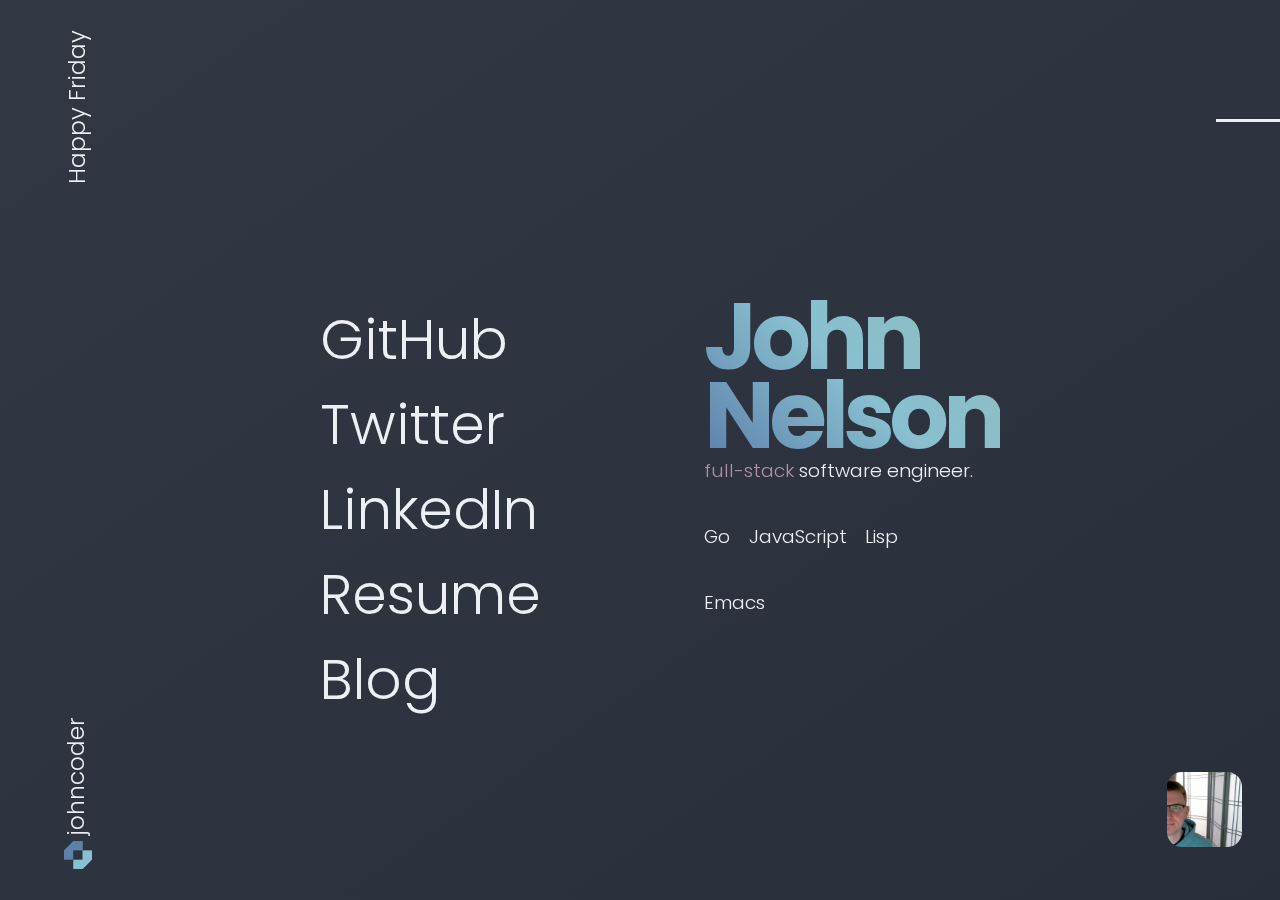
==== index.html @ 11180e39 "responsive" ====
<!doctype html>
<html>
  <head>
    <title>John Nelson</title>
    <link rel="stylesheet" href="/index.css">
    <link rel="shortcut icon" type="image/png" href="/johncoder-logo.png"/>
    <meta name="viewport" content="width=device-width, initial-scale=1">
    <meta name="description" content="John Nelson's website" />
    <meta property="og:title" content="John Nelson's website" />
    <meta property="og:type" content="profile" />
    <meta property="og:image" content="https://gravatar.com/avatar/61df791156473904776d9d44ad673102?s=256" />
    <meta property="og:url" content="https://johncoder.github.io/" />
    <meta property="og:description" content="Dad, husband, developer. A seasoned remote worker living in Jamestown, NY." />
    <meta name="twitter:card" content="summary" />
    <meta name="twitter:site" content="@johncoder" />
  </head>
  <body>
    <aside class="outer bottom left">
      <span class="screen-name">
	<svg class="logo" width="1.5rem" height="1.5rem"><use xlink:href="#logo" /></svg>
	johncoder
      </span>
    </aside>

    <aside class="outer bottom right">
      <img class="avatar" src="/johncoder.jpg" />
    </aside>

    <section class="about-me">
      <h1>John<br />Nelson</h1>
      <p><span style="color: #B48EAD;">Full-Stack</span> Software Engineer.</p>
      <ul>
	<li>Go</li>
	<li>JavaScript</li>
	<li>Lisp</li>
      </ul>
      <ul>
	<li>Emacs</li>
      </ul>
    </section>

    <nav>
      <ul>
	<li>
	  <a href="https://github.com/johncoder">GitHub</a>
	</li>
	<li>
	  <a href="https://twitter.com/johncoder">Twitter</a>
	</li>
	<li>
	  <a href="https://linkedin.com/in/johncoder">LinkedIn</a>
	</li>
	<li>
	  <a href="/resume.html">Resume</a>
	</li>
	<li>
	  <a href="https://johncoder.com/">Blog</a>
	</li>
      </ul>
    </nav>

    <aside class="outer top left">
      <span>Happy</span> <span id="day-of-the-week"></span>
    </aside>

    <aside class="outer top right">
      <span class="accent-bar">&nbsp;</span>
    </aside>

    <script type="text/javascript">
     (function() {
	 var daysOfTheWeek = [ "Sunday", "Monday", "Tuesday", "Wednesday",
			       "Thursday", "Friday", "Saturday" ];
	 function getDayOfWeek(date) {
	     d = date || new Date();
	     return daysOfTheWeek[d.getDay()];
	 }

	 document.getElementById("day-of-the-week").innerHTML = getDayOfWeek();
     })();
    </script>
  </body>
</html>



<svg xmlns="http://www.w3.org/2000/svg" style="display: none;">
  <symbol id="logo" width="1.5rem" height="1.5rem" viewBox="0 0 385 385">
    <title>logo</title>
    <path fill-rule="evenodd" clip-rule="evenodd" d="M0.122589 128H128.123V256H128.054L128.123 256.068V256H256.123V384H128.858L128.368 384.49L0 256.123L0.122589 256V128Z" fill="#88C0D0" />
    <path fill-rule="evenodd" clip-rule="evenodd" d="M384 256.49L256 256.49L256 128.49L256.069 128.49L256 128.422L256 128.49L128 128.49L128 0.490348L255.265 0.490337L255.755 1.12223e-05L384.123 128.368L384 128.49L384 256.49Z" fill="#5E81AC" />
  </symbol>
</svg>
---- index.css ----
@import url('https://fonts.googleapis.com/css?family=Poppins:100,300,400,500,600,700,800,900');

*, *:before, *:after {
  box-sizing: border-box;
}

html, body {
    min-height: 100%;
    overflow: hidden;
}

html {
  font-size: 14pt;
  text-rendering: optimizeLegibility;
  margin: 0;
  padding: 0;
}

body {
    /* background-color: #2E3440; */
    position: relative;
    background: linear-gradient(145deg, #313844, #292f3a);
    margin: 0;
    padding: 0;
    font-family: 'Poppins', sans-serif;
    font-weight: 300;
    color: #ECEFF4;
}

h1 {
    margin-top: 0;
}

a, a:visited, a:hover {
    color: inherit;
    text-decoration: none;
}

section {
    display: block;
}

.about-me h1 {
    margin-bottom: 0;
    line-height: .85em;
    font-size: 5rem;
    letter-spacing: -6px;

    background: linear-gradient(45deg, rgba(94,129,172,1) 0%, rgba(136,192,208,1) 50%, rgba(143,188,187,1) 100%);
    -webkit-background-clip: text;
    -webkit-text-fill-color: transparent;
}

.avatar {
    border-radius: 20%;
    width: 4rem;
}

aside.outer {
    position: fixed;
}
aside.bottom {
    bottom: 10%;
}
aside.top {
    top: 10%;
}
aside.left {
    left: 0;
}
aside.right {
    right: 3%;
}

aside .accent-bar {
    display: inline-block;
    min-width: 5%;
    width: 2rem;
    border-bottom: 3px solid #ECEFF4;
    position: fixed;
    right: 0;
}
    
aside.outer.bottom.left,
aside.outer.top.left {
    transform: rotate(-90deg);
    font-size: 1.25rem;
    font-weight: 300;
}

aside.outer.bottom.right {
    bottom: 5%;
}

.screen-name svg {
    vertical-align: middle;
}

nav {
    position: fixed;
    left: 25%;
    top: 33%;
    font-size: 3rem;
}

nav ul li:hover {
    transition: 0.1s ease-out;
    transform: translateX(1rem);
}

nav ul li {
    transition: 0.1s ease-out;
}

ul {
    margin: 0;
    padding: 0;
    list-style: none;
}

.about-me {
    position: fixed;
    left: 55%;
    top: 33%;
}

.about-me h1 + p {
    margin-top: 0;
    text-transform: lowercase;
}

.about-me ul {
    margin-top: 2rem;
    display: flex;
    /* justify-content: space-between; */
    
}

.about-me ul li {
    margin-right: 1rem;
}

@-webkit-viewport{width:device-width;}
@-moz-viewport{width:device-width;}
@-ms-viewport{width:device-width;}
@-o-viewport{width:device-width;}
@viewport{width:device-width;}

@media (max-width: 960px) {
    html, body {
	padding: 0;
	margin: 0;
	min-height: auto;
	overflow: scroll;
    }

    aside.outer {
	position: relative;
	display: block;
	padding: 2rem;
    }

    aside.outer.top.left,
    aside.outer.bottom.left {
	transform: rotate(0deg);
    }

    aside.outer.bottom.right {
	position: fixed;
	top: 0;
	right: 0;
    }

    nav,
    .about-me {
	position: relative;
	display: block;
	width: 100%;
	padding: 2rem;
	left: 0;
	top: 0;
	right: 0;
	bottom: 0;
    }
}

@media (max-width: 480px) {
    html, body {
	padding: 0;
	margin: 0;
	min-height: auto;
    }

    aside.outer.top.left,
    aside.outer.bottom.left {
	transform: rotate(0deg);
    }

    aside.outer {
	display: block;
	padding: 2rem;
    }

    aside.left {
	transform: rotate(0deg);
    }

    nav,
    .about-me {
	position: relative;
	display: block;
	width: 100%;
	padding: 2rem;
	left: 0;
	top: 0;
	right: 0;
	bottom: 0;
    }
}
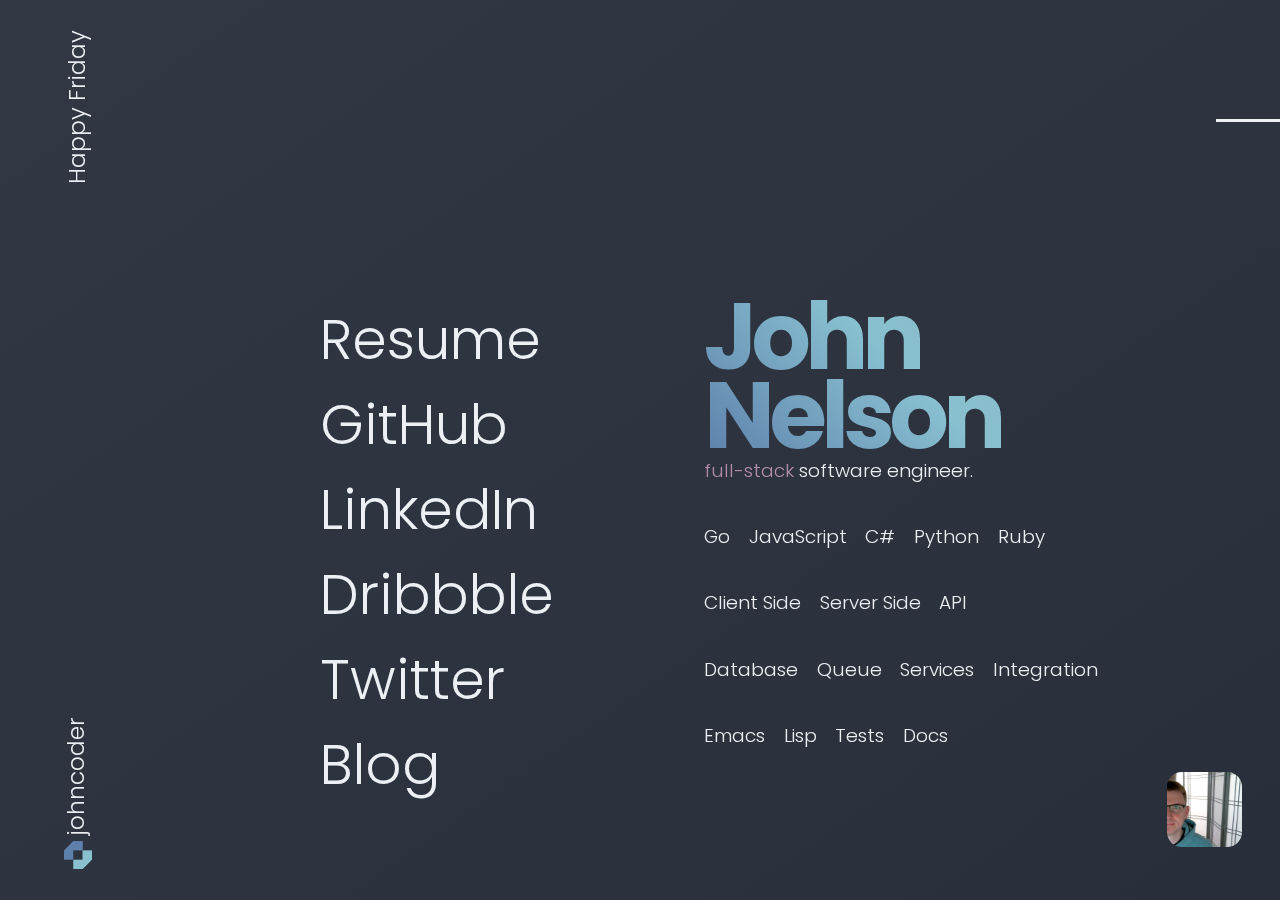
==== commit 1ad95ff2: "more stuff" ====
--- a/index.html
+++ b/index.html
@@ -32,26 +32,45 @@
       <ul>
 	<li>Go</li>
 	<li>JavaScript</li>
-	<li>Lisp</li>
+	<li>C#</li>
+	<li>Python</li>
+	<li>Ruby</li>
+      </ul>
+      <ul>
+	<li>Client Side</li>
+	<li>Server Side</li>
+	<li>API</li>
+      </ul>
+      <ul>
+	<li>Database</li>
+	<li>Queue</li>
+	<li>Services</li>
+	<li>Integration</li>
       </ul>
       <ul>
 	<li>Emacs</li>
+	<li>Lisp</li>
+	<li>Tests</li>
+	<li>Docs</li>
       </ul>
     </section>
 
     <nav>
       <ul>
 	<li>
-	  <a href="https://github.com/johncoder">GitHub</a>
+	  <a href="/resume.html">Resume</a>
 	</li>
 	<li>
-	  <a href="https://twitter.com/johncoder">Twitter</a>
+	  <a href="https://github.com/johncoder">GitHub</a>
 	</li>
 	<li>
 	  <a href="https://linkedin.com/in/johncoder">LinkedIn</a>
 	</li>
 	<li>
-	  <a href="/resume.html">Resume</a>
+	  <a href="https://dribbble.com/johncoder">Dribbble</a>
+	</li>
+	<li>
+	  <a href="https://twitter.com/johncoder">Twitter</a>
 	</li>
 	<li>
 	  <a href="https://johncoder.com/">Blog</a>
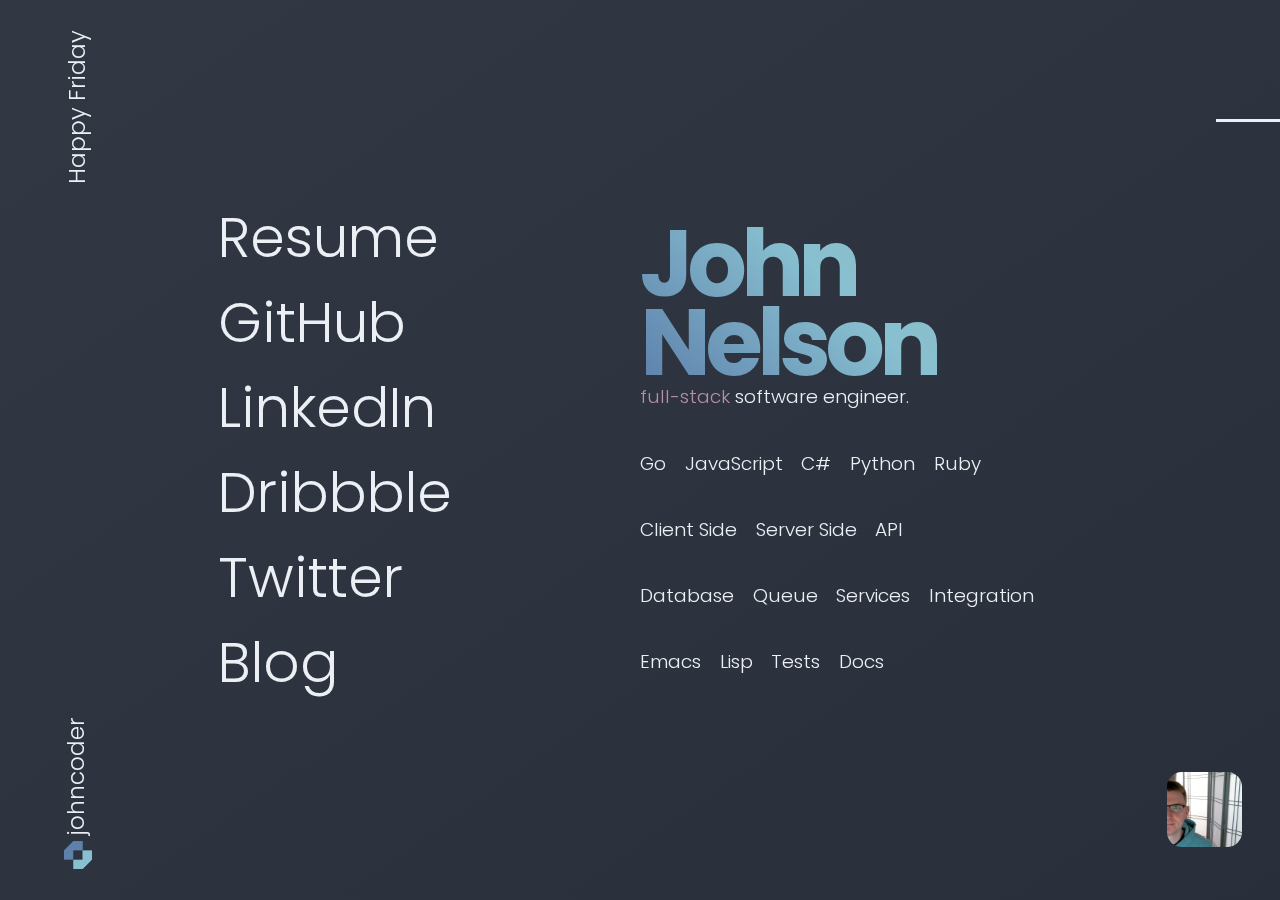
==== commit 0b6ae3d2: "better centering" ====
--- a/index.html
+++ b/index.html
@@ -26,57 +26,59 @@
       <img class="avatar" src="/johncoder.jpg" />
     </aside>
 
-    <section class="about-me">
-      <h1>John<br />Nelson</h1>
-      <p><span style="color: #B48EAD;">Full-Stack</span> Software Engineer.</p>
-      <ul>
-	<li>Go</li>
-	<li>JavaScript</li>
-	<li>C#</li>
-	<li>Python</li>
-	<li>Ruby</li>
-      </ul>
-      <ul>
-	<li>Client Side</li>
-	<li>Server Side</li>
-	<li>API</li>
-      </ul>
-      <ul>
-	<li>Database</li>
-	<li>Queue</li>
-	<li>Services</li>
-	<li>Integration</li>
-      </ul>
-      <ul>
-	<li>Emacs</li>
-	<li>Lisp</li>
-	<li>Tests</li>
-	<li>Docs</li>
-      </ul>
-    </section>
+    <main>
+      <section class="about-me">
+	<h1>John<br />Nelson</h1>
+	<p><span style="color: #B48EAD;">Full-Stack</span> Software Engineer.</p>
+	<ul>
+	  <li>Go</li>
+	  <li>JavaScript</li>
+	  <li>C#</li>
+	  <li>Python</li>
+	  <li>Ruby</li>
+	</ul>
+	<ul>
+	  <li>Client Side</li>
+	  <li>Server Side</li>
+	  <li>API</li>
+	</ul>
+	<ul>
+	  <li>Database</li>
+	  <li>Queue</li>
+	  <li>Services</li>
+	  <li>Integration</li>
+	</ul>
+	<ul>
+	  <li>Emacs</li>
+	  <li>Lisp</li>
+	  <li>Tests</li>
+	  <li>Docs</li>
+	</ul>
+      </section>
 
-    <nav>
-      <ul>
-	<li>
-	  <a href="/resume.html">Resume</a>
-	</li>
-	<li>
-	  <a href="https://github.com/johncoder">GitHub</a>
-	</li>
-	<li>
-	  <a href="https://linkedin.com/in/johncoder">LinkedIn</a>
-	</li>
-	<li>
-	  <a href="https://dribbble.com/johncoder">Dribbble</a>
-	</li>
-	<li>
-	  <a href="https://twitter.com/johncoder">Twitter</a>
-	</li>
-	<li>
-	  <a href="https://johncoder.com/">Blog</a>
-	</li>
-      </ul>
-    </nav>
+      <nav>
+	<ul>
+	  <li>
+	    <a href="/resume.html">Resume</a>
+	  </li>
+	  <li>
+	    <a href="https://github.com/johncoder">GitHub</a>
+	  </li>
+	  <li>
+	    <a href="https://linkedin.com/in/johncoder">LinkedIn</a>
+	  </li>
+	  <li>
+	    <a href="https://dribbble.com/johncoder">Dribbble</a>
+	  </li>
+	  <li>
+	    <a href="https://twitter.com/johncoder">Twitter</a>
+	  </li>
+	  <li>
+	    <a href="https://johncoder.com/">Blog</a>
+	  </li>
+	</ul>
+      </nav>
+    </main>
 
     <aside class="outer top left">
       <span>Happy</span> <span id="day-of-the-week"></span>
--- a/index.css
+++ b/index.css
@@ -96,10 +96,25 @@
     vertical-align: middle;
 }
 
+main {
+    position: fixed;
+    left: 0;
+    right: 0;
+    top: 0;
+    bottom: 0;
+    display: flex;
+    justify-content: center;
+    align-items: center;
+    align-content: center;
+    flex-direction: row-reverse;
+    height: 100%;
+}
+
+main > * {
+    min-width: 33%;
+}
+
 nav {
-    position: fixed;
-    left: 25%;
-    top: 33%;
     font-size: 3rem;
 }
 
@@ -118,12 +133,6 @@
     list-style: none;
 }
 
-.about-me {
-    position: fixed;
-    left: 55%;
-    top: 33%;
-}
-
 .about-me h1 + p {
     margin-top: 0;
     text-transform: lowercase;
@@ -132,8 +141,6 @@
 .about-me ul {
     margin-top: 2rem;
     display: flex;
-    /* justify-content: space-between; */
-    
 }
 
 .about-me ul li {
@@ -154,6 +161,15 @@
 	overflow: scroll;
     }
 
+    main {
+	position: relative;
+	display: block;
+    }
+
+    main > * {
+	min-width: auto;
+    }
+
     aside.outer {
 	position: relative;
 	display: block;
@@ -177,10 +193,6 @@
 	display: block;
 	width: 100%;
 	padding: 2rem;
-	left: 0;
-	top: 0;
-	right: 0;
-	bottom: 0;
     }
 }
 
@@ -191,12 +203,22 @@
 	min-height: auto;
     }
 
+    main {
+	position: relative;
+	display: block;
+    }
+
+    main > * {
+	min-width: auto;
+    }
+
     aside.outer.top.left,
     aside.outer.bottom.left {
 	transform: rotate(0deg);
     }
 
     aside.outer {
+	position: relative;
 	display: block;
 	padding: 2rem;
     }
@@ -211,9 +233,5 @@
 	display: block;
 	width: 100%;
 	padding: 2rem;
-	left: 0;
-	top: 0;
-	right: 0;
-	bottom: 0;
-    }
-}
+    }
+}
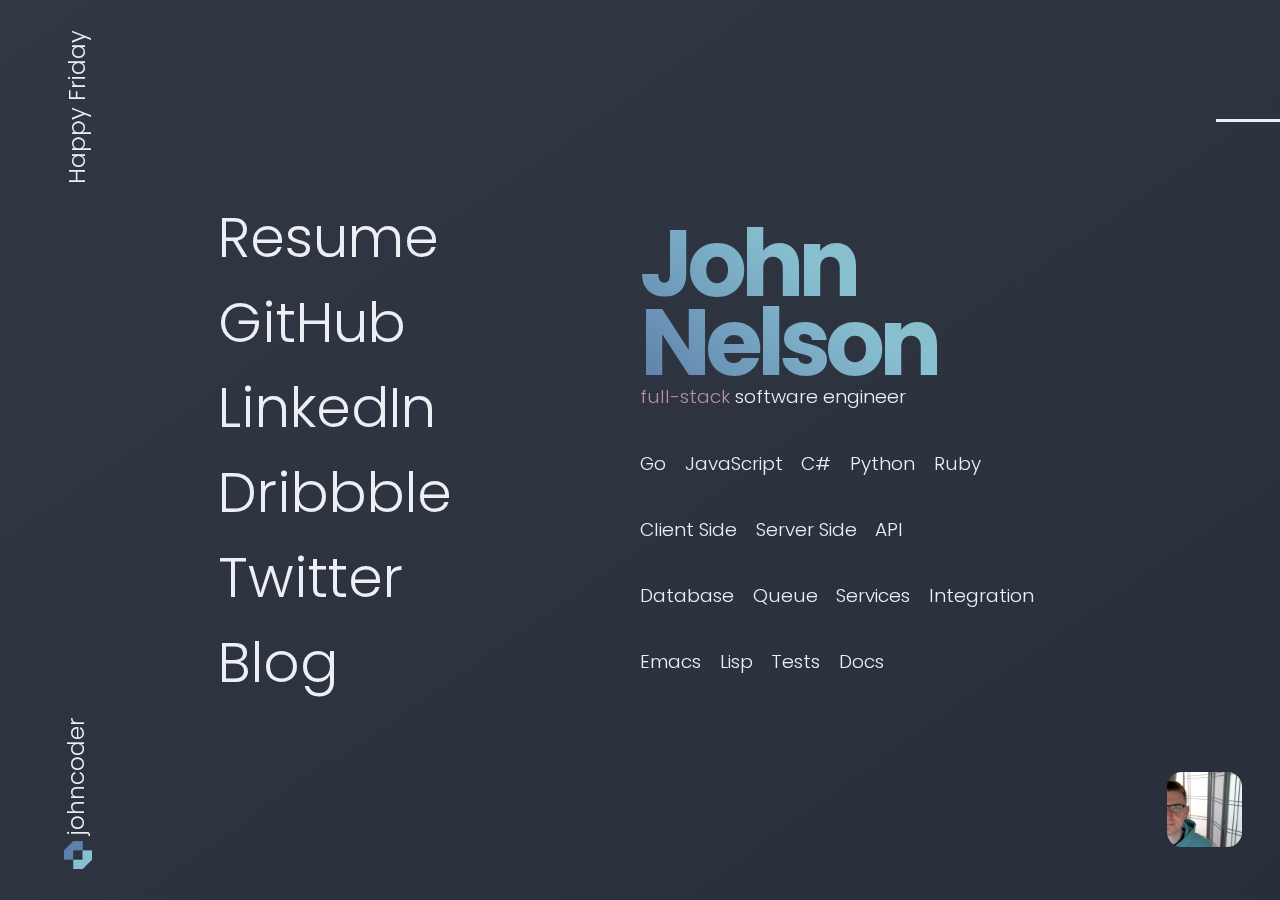
==== commit 35ba0ad2: "not a sentence" ====
--- a/index.html
+++ b/index.html
@@ -29,7 +29,7 @@
     <main>
       <section class="about-me">
 	<h1>John<br />Nelson</h1>
-	<p><span style="color: #B48EAD;">Full-Stack</span> Software Engineer.</p>
+	<p><span style="color: #B48EAD;">Full-Stack</span> Software Engineer</p>
 	<ul>
 	  <li>Go</li>
 	  <li>JavaScript</li>
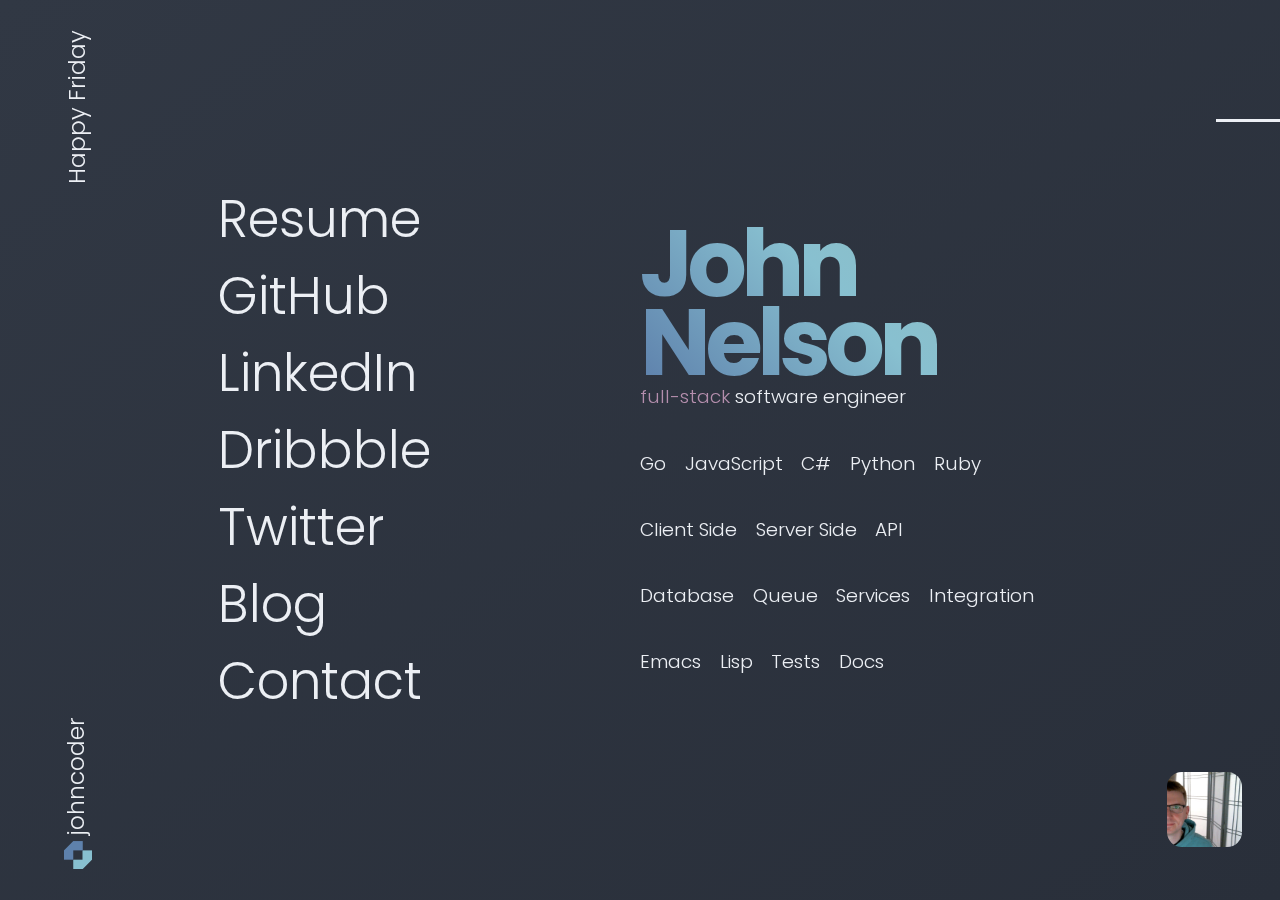
==== commit e3c12fc5: "contact, nav font size" ====
--- a/index.html
+++ b/index.html
@@ -76,6 +76,9 @@
 	  <li>
 	    <a href="https://johncoder.com/">Blog</a>
 	  </li>
+	  <li>
+	    <a href="mailto:jnelson@johncoder.com">Contact</a>
+	  </li>
 	</ul>
       </nav>
     </main>
--- a/index.css
+++ b/index.css
@@ -115,7 +115,7 @@
 }
 
 nav {
-    font-size: 3rem;
+    font-size: 2.75rem;
 }
 
 nav ul li:hover {
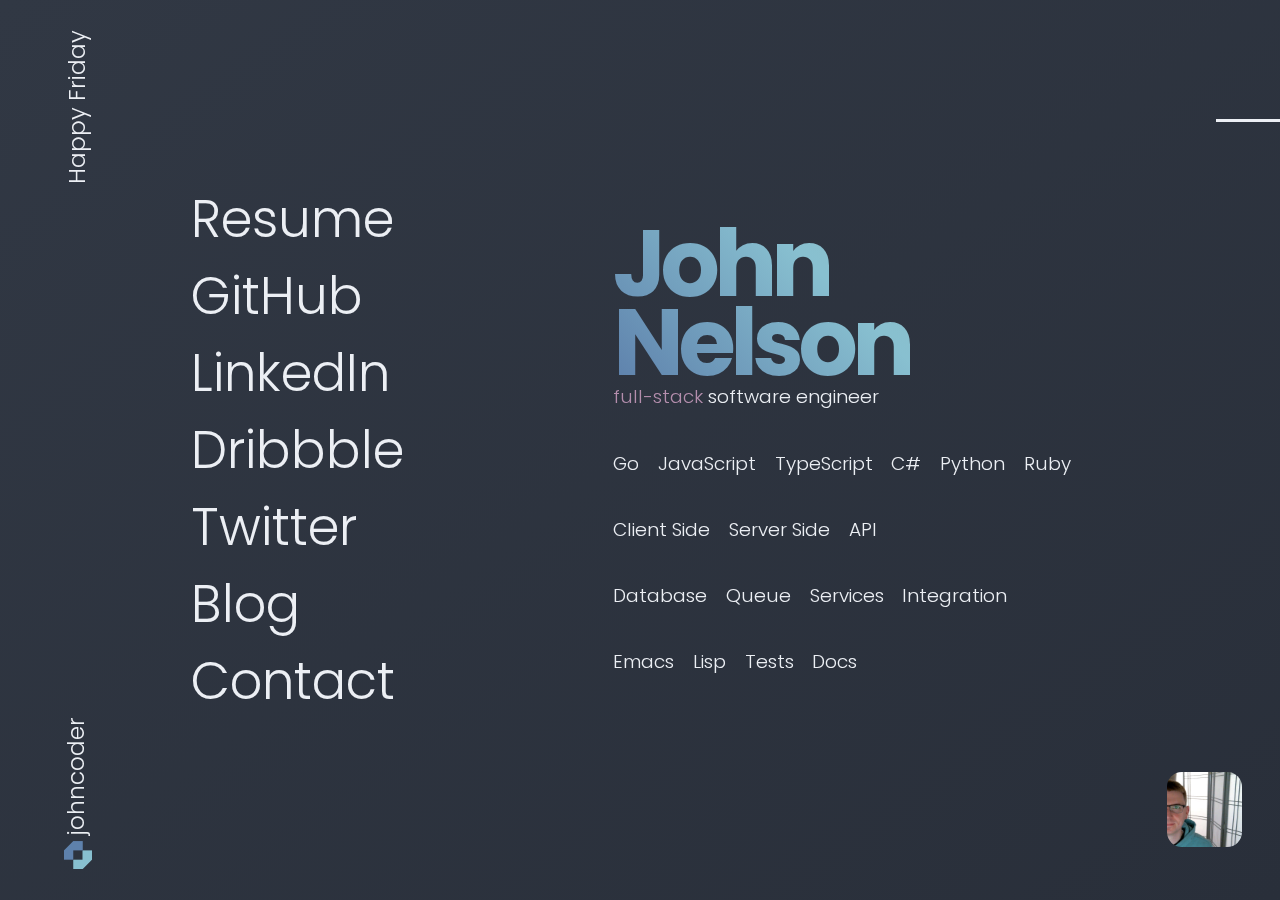
==== commit 8bbc511b: "Update index.html" ====
--- a/index.html
+++ b/index.html
@@ -33,6 +33,7 @@
 	<ul>
 	  <li>Go</li>
 	  <li>JavaScript</li>
+	  <li>TypeScript</li>
 	  <li>C#</li>
 	  <li>Python</li>
 	  <li>Ruby</li>
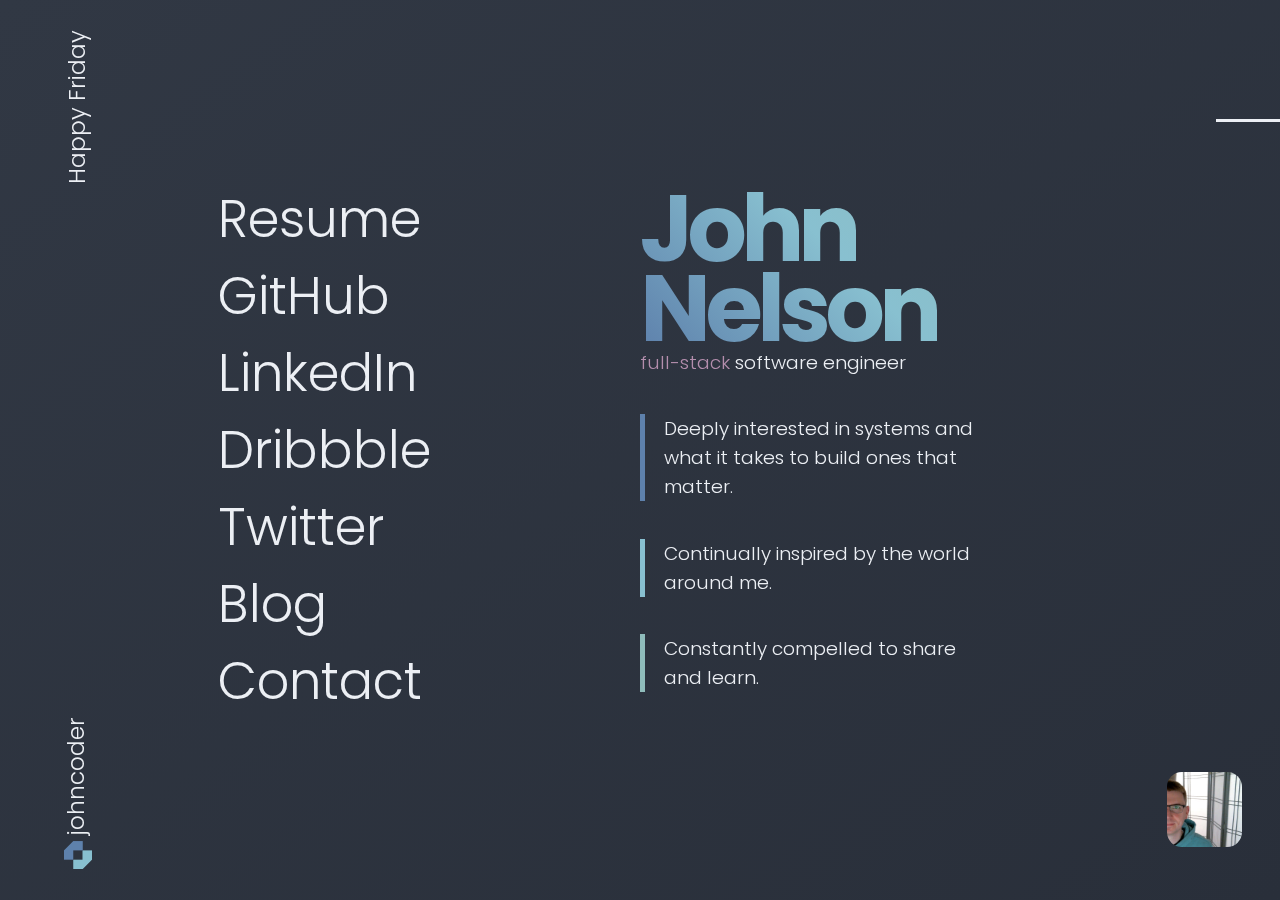
==== commit 8a70feb4: "update main page with blurbs" ====
--- a/index.html
+++ b/index.html
@@ -30,37 +30,21 @@
       <section class="about-me">
 	<h1>John<br />Nelson</h1>
 	<p><span style="color: #B48EAD;">Full-Stack</span> Software Engineer</p>
-	<ul>
-	  <li>Go</li>
-	  <li>JavaScript</li>
-	  <li>TypeScript</li>
-	  <li>C#</li>
-	  <li>Python</li>
-	  <li>Ruby</li>
-	</ul>
-	<ul>
-	  <li>Client Side</li>
-	  <li>Server Side</li>
-	  <li>API</li>
-	</ul>
-	<ul>
-	  <li>Database</li>
-	  <li>Queue</li>
-	  <li>Services</li>
-	  <li>Integration</li>
-	</ul>
-	<ul>
-	  <li>Emacs</li>
-	  <li>Lisp</li>
-	  <li>Tests</li>
-	  <li>Docs</li>
-	</ul>
+        <p class="blurb" style="border-left: 5px #5E81AC solid; padding-left: 1rem;">
+          Deeply interested in systems and what it takes to build ones that matter.
+        </p>
+        <p class="blurb" style="border-left: 5px #88C0D0 solid; padding-left: 1rem;">
+          Continually inspired by the world around me.
+        </p>
+        <p class="blurb" style="border-left: 5px #8FBCBB solid; padding-left: 1rem;">
+          Constantly compelled to share and learn.
+        </p>
       </section>
 
       <nav>
 	<ul>
 	  <li>
-	    <a href="/resume.html">Resume</a>
+	    <a href="/resume">Resume</a>
 	  </li>
 	  <li>
 	    <a href="https://github.com/johncoder">GitHub</a>
--- a/index.css
+++ b/index.css
@@ -138,6 +138,11 @@
     text-transform: lowercase;
 }
 
+.about-me .blurb {
+    margin-top: 2rem;
+    max-width: 350px;
+}
+
 .about-me ul {
     margin-top: 2rem;
     display: flex;
